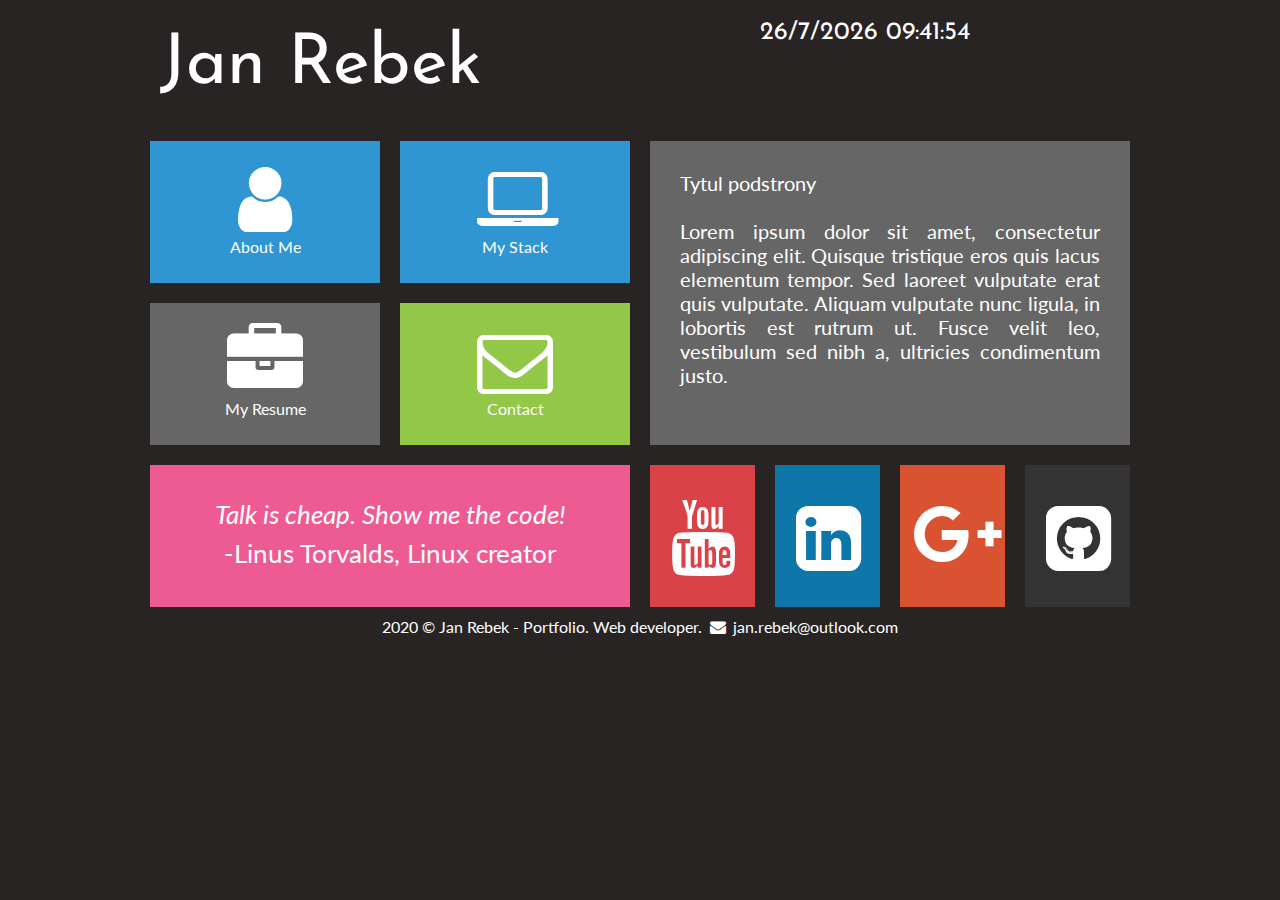
==== index.html @ e217b8ae "Update index.html" ====
<!DOCTYPE html>
<html lang="en">
  <head>
    <meta charset="utf-8" />
    <meta http-equiv="X-UA-Compatible" content="IE=edge,chrome=1" />
    <title>Jan Rebek - Portfolio</title>

    <meta
      name="description"
      content="I will create a beutiful website for you! Hire a webmaster: PHP, JavaScript, HTML, CSS, MySQL, React, React Native"
    />
    <meta
      name="keywords"
      content="order, website, programming, www, programmer, portfolio, php, javascript, html, css, mysql, react, native"
    />

    <link rel="stylesheet" href="style.css" type="text/css" />
    <link rel="stylesheet" href="css/fontello.css" type="text/css" />
    <link
      href="https://fonts.googleapis.com/css2?family=Josefin+Sans&family=Lato&display=swap"
      rel="stylesheet"
    />

    <script type="text/javascript">

        function countTime() {
    
        const today = new Date();
    
        const day = today.getDate();
        const month = today.getMonth()+1;
        const year = today.getFullYear();
    
        let hour = today.getHours();
        if (hour<10) hour = "0"+hour;
    
        let minute = today.getMinutes();
        if (minute<10) minute = "0"+minute;
    
        let second = today.getSeconds();
        if (second<10) second = "0"+second;
    
        document.getElementById("zegar").innerHTML = day+"/"+month+"/"+year+"   "+hour+":"+minute+":"+second;
    
        setTimeout("countTime()", 1000);
        };
    
        </script>


  </head>
  <body onload="countTime()" >
    <div id="container" >
      <div class="rectangle">
        <div id="logo"><a href="home" class="tilelinkhtml5">Jan Rebek</a></div>
        <div id="zegar"></div>
        <script type="text/javascript">
            document.getElementById("clock").innerHTML = day+"/"+month+"/"+year+"   "+hour+":"+minute+":"+second;
            </script>
        <div style="clear: both;"></div>
      </div>

      <div class="square">
        <div class="tile1">
           <a href="aboutme.html" class="tilelink"> <i class="icon-user"></i><br/>About Me </a>
        </div>
        <a href="techstack.html" class="tilelinkhtml5"><div class="tile1">
            <i class="icon-laptop"></i><br/>My Stack
        </div></a>
        <div style="clear: both;"></div>

        <div class="tile2">
            <a href="resume" class="tilelink">
            <i class="icon-briefcase"></i><br/>My Resume</a>
        </div>
        <div class="tile3">
            <a href="mailto: jan.rebek@outlook.com" class="tilelink">
            <i class="icon-mail"></i><br/>Contact</a>
        </div>
        <div style="clear: both;"></div>

        <div class="tile4"><i>Talk is cheap. Show me the code!</i><br/>-Linus Torvalds, Linux creator</div>
      </div>
      <div class="square">
        <div class="tile5">Tytul podstrony <br/><br/>Lorem ipsum dolor sit amet, consectetur adipiscing elit. Quisque tristique 
            eros quis lacus elementum tempor. Sed laoreet vulputate erat quis vulputate. Aliquam vulputate nunc ligula, in 
            lobortis est rutrum ut. Fusce velit leo, vestibulum sed nibh a, ultricies condimentum justo. </div>
            <div class="yt">
              <a href="http://youtube.com" target="_blank" class="sociallink">
                  <i class="icon-youtube"></i></a>
          </div>
          <div class="li">
              <a href="https://www.linkedin.com/in/janrebek/" target="_blank" class="sociallink">
              <i class="icon-linkedin-squared"></i></a>
          </div>
          <div class="gplus">
              <a href="http://youtube.com" target="_blank" class="sociallink">
              <i class="icon-gplus"></i></a>
          </div>
          <div class="gh">
              <a href="https://github.com/JanRebek" target="_blank" class="sociallink">
                <i class="icon-github-squared"></i></a>
              </div>
    
              <div style="clear: both;"></div></a>
            </div>
      
            <div style="clear: both;"></div>
            <div class="footer">
              2020 &copy; Jan Rebek - Portfolio. Web developer. <i class="icon-mail-alt"></i> jan.rebek@outlook.com
            </div>
        </div>
        </body>
      </html>
---- style.css ----
body {
  background-color: #292424;
  color: #ffffff;
  font-family: "Lato", sans-serif;
}

#container {
  width: 1000px;
  margin-left: auto;
  margin-right: auto;
}

.rectangle {
  width: 960px;
  margin: 20px;
}

.footer {
  width: 100%;
  height: 50px;
  text-align: center;
  justify-content: center;
}

.square {
  width: 50%;
  float: left;
}

#logo {
  float: left;
  font-family: "Josefin Sans", sans-serif;
  font-size: 70px;
  width: 600px;
  margin-top: 10px;
  margin-bottom: 10px;
  text-align: left;
}

#zegar {
  float: left;
  font-family: "Josefin Sans", sans-serif;
  font-size: 25px;
  text-align: left;
}

.tile1 {
  margin: 10px;
  width: 230px;
  height: 142px;
  background-color: #3095d3;
  float: left;
  text-align: center;
}

.tile1:hover {
  background-color: #2084c2;
}

.tile2 {
  margin: 10px;
  width: 230px;
  height: 142px;
  background-color: #666666;
  float: left;
  text-align: center;
}

.tile2:hover {
  background-color: #555555;
}

.tile3 {
  margin: 10px;
  width: 230px;
  height: 142px;
  background-color: #93c748;
  float: left;
  text-align: center;
}

.tile3:hover {
  background-color: #82b637;
}

.tile4 {
  margin: 10px;
  width: 420px;
  height: 82px;
  background-color: #ee5a92;
  text-align: center;
  font-size: 26px;
  padding: 30px;
  line-height: 150%;
}

.tile5 {
  margin: 10px;
  width: 420px;
  height: 244px;
  background-color: #666666;
  text-align: center;
  text-align: justify;
  padding: 30px;
  font-size: 20px;
}

a {
  text-decoration: none;
}

a:hover {
  text-decoration: underline;
}

.yt {
  margin: 10px;
  width: 105px;
  height: 142px;
  background-color: #d94348;
  float: left;
}

.yt:hover {
  background-color: #c83237;
}

.li {
  margin: 10px;
  width: 105px;
  height: 142px;
  background-color: #0e76a8;
  float: left;
}

.li:hover {
  background-color: #0d65a7;
}

.gplus {
  margin: 10px;
  width: 105px;
  height: 142px;
  background-color: #d95333;
  float: left;
}

.gplus:hover {
  background-color: #c84222;
}

.gh {
  margin: 10px;
  width: 105px;
  height: 142px;
  background-color: #333;
  float: left;
}

.gh:hover {
  background-color: #222;
}

a.tilelink {
  color: #ffffff;
  text-decoration: none;
  display: block;
  width: 230px;
  height: 142px;
}

a.tilelinkhtml5 {
  color: #ffffff;
  text-decoration: none;
}

a.sociallink {
  color: #ffffff;
  text-decoration: none;
  display: block;
  width: 105px;
  height: 142px;
}
---- css/fontello.css ----
@font-face {
  font-family: 'fontello';
  src: url('../font/fontello.eot?87267435');
  src: url('../font/fontello.eot?87267435#iefix') format('embedded-opentype'),
       url('../font/fontello.woff2?87267435') format('woff2'),
       url('../font/fontello.woff?87267435') format('woff'),
       url('../font/fontello.ttf?87267435') format('truetype'),
       url('../font/fontello.svg?87267435#fontello') format('svg');
  font-weight: normal;
  font-style: normal;
}
/* Chrome hack: SVG is rendered more smooth in Windozze. 100% magic, uncomment if you need it. */
/* Note, that will break hinting! In other OS-es font will be not as sharp as it could be */
/*
@media screen and (-webkit-min-device-pixel-ratio:0) {
  @font-face {
    font-family: 'fontello';
    src: url('../font/fontello.svg?87267435#fontello') format('svg');
  }
}
*/
 
 [class^="icon-"]:before, [class*=" icon-"]:before {
  font-family: "fontello";
  font-style: normal;
  font-weight: normal;
  speak: never;
 
  display: inline-block;
  text-decoration: inherit;
  width: 1em;
  margin-right: .2em;
  text-align: center;
  /* opacity: .8; */
 
  /* For safety - reset parent styles, that can break glyph codes*/
  font-variant: normal;
  text-transform: none;
 
  /* fix buttons height, for twitter bootstrap */
  line-height: 1em;
 
  /* Animation center compensation - margins should be symmetric */
  /* remove if not needed */
  margin-left: .2em;
 
  /* you can be more comfortable with increased icons size */
  /* font-size: 120%; */
 
  /* Font smoothing. That was taken from TWBS */
  -webkit-font-smoothing: antialiased;
  -moz-osx-font-smoothing: grayscale;
 
  /* Uncomment for 3D effect */
  /* text-shadow: 1px 1px 1px rgba(127, 127, 127, 0.3); */
}
 
.icon-user:before { content: '\e800'; font-size: 76px; margin-top: 20px;} /* '' */
.icon-briefcase:before { content: '\e801'; font-size: 76px; margin-top: 20px; } /* '' */
.icon-mail:before { content: '\e802'; font-size: 76px; margin-top: 20px; } /* '' */
.icon-twitter:before { content: '\f099'; } /* '' */
.icon-gplus:before { content: '\f0d5'; font-size: 68px; margin-top: 35px;} /* '' */
.icon-mail-alt:before { content: '\f0e0'; } /* '' */
.icon-laptop:before { content: '\f109'; font-size: 76px; margin-top: 20px; } /* '' */
.icon-youtube:before { content: '\f167'; font-size: 76px; margin-top: 35px; } /* '' */
.icon-github-squared:before { content: '\f300'; font-size: 76px; margin-top: 35px; } /* '' */
.icon-facebook-squared:before { content: '\f308'; font-size: 76px; margin-top: 35px;} /* '' */
.icon-linkedin-squared:before { content: '\f30c'; font-size: 76px; margin-top: 35px;} /* '' */
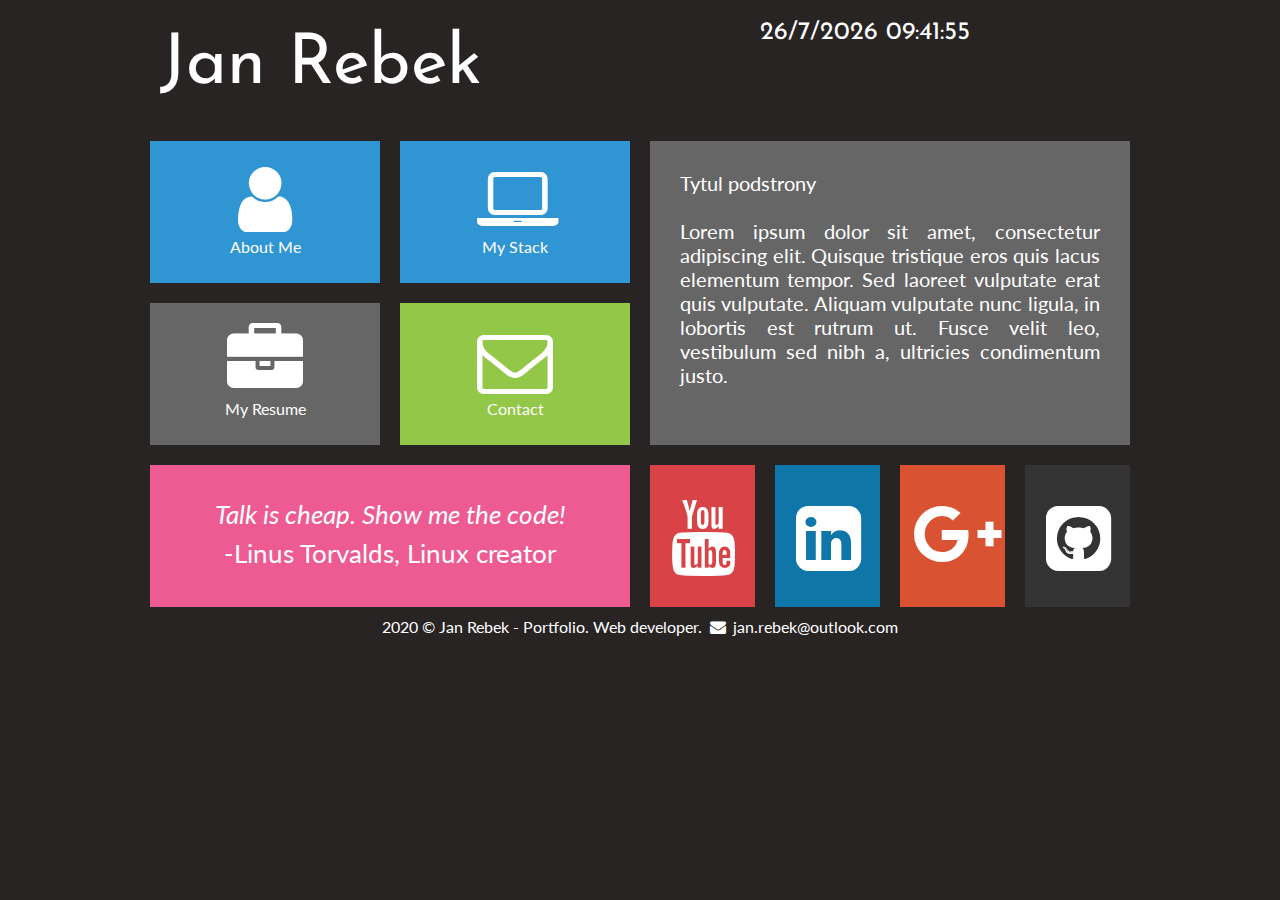
==== commit a934858f: "Update index.html" ====
--- a/index.html
+++ b/index.html
@@ -52,7 +52,7 @@
   <body onload="countTime()" >
     <div id="container" >
       <div class="rectangle">
-        <div id="logo"><a href="home" class="tilelinkhtml5">Jan Rebek</a></div>
+        <div id="logo"><a href="index.html" class="tilelinkhtml5">Jan Rebek</a></div>
         <div id="zegar"></div>
         <script type="text/javascript">
             document.getElementById("clock").innerHTML = day+"/"+month+"/"+year+"   "+hour+":"+minute+":"+second;
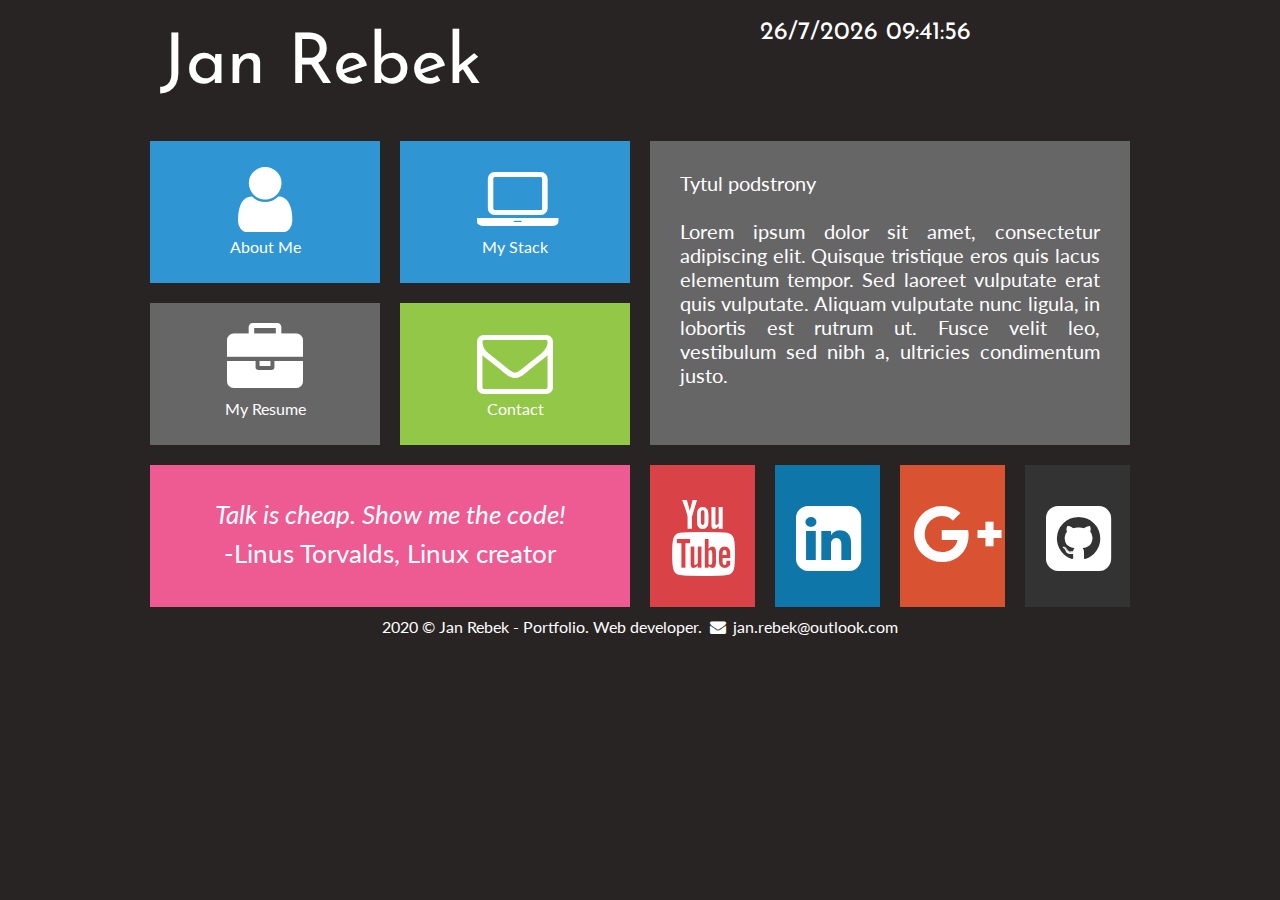
==== commit d7f5d451: "Update index.html" ====
--- a/index.html
+++ b/index.html
@@ -52,7 +52,7 @@
   <body onload="countTime()" >
     <div id="container" >
       <div class="rectangle">
-        <div id="logo"><a href="index.html" class="tilelinkhtml5">Jan Rebek</a></div>
+        <div id="logo"><a href="index" class="tilelinkhtml5">Jan Rebek</a></div>
         <div id="zegar"></div>
         <script type="text/javascript">
             document.getElementById("clock").innerHTML = day+"/"+month+"/"+year+"   "+hour+":"+minute+":"+second;
@@ -62,9 +62,9 @@
 
       <div class="square">
         <div class="tile1">
-           <a href="aboutme.html" class="tilelink"> <i class="icon-user"></i><br/>About Me </a>
+           <a href="aboutme" class="tilelink"> <i class="icon-user"></i><br/>About Me </a>
         </div>
-        <a href="techstack.html" class="tilelinkhtml5"><div class="tile1">
+        <a href="techstack" class="tilelinkhtml5"><div class="tile1">
             <i class="icon-laptop"></i><br/>My Stack
         </div></a>
         <div style="clear: both;"></div>
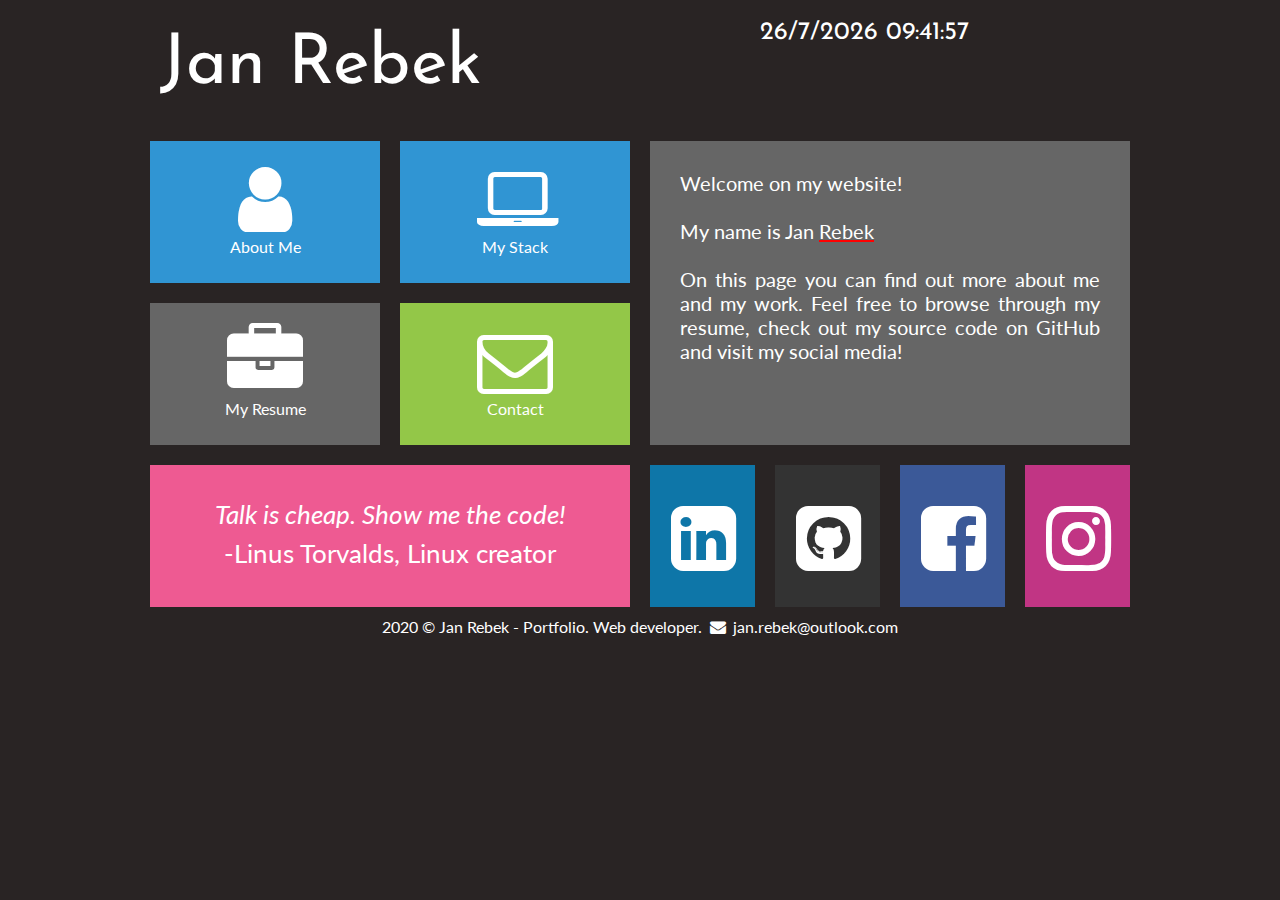
==== commit 5c83f3a6: "new changes" ====
--- a/index.html
+++ b/index.html
@@ -82,25 +82,28 @@
         <div class="tile4"><i>Talk is cheap. Show me the code!</i><br/>-Linus Torvalds, Linux creator</div>
       </div>
       <div class="square">
-        <div class="tile5">Tytul podstrony <br/><br/>Lorem ipsum dolor sit amet, consectetur adipiscing elit. Quisque tristique 
-            eros quis lacus elementum tempor. Sed laoreet vulputate erat quis vulputate. Aliquam vulputate nunc ligula, in 
-            lobortis est rutrum ut. Fusce velit leo, vestibulum sed nibh a, ultricies condimentum justo. </div>
-            <div class="yt">
-              <a href="http://youtube.com" target="_blank" class="sociallink">
-                  <i class="icon-youtube"></i></a>
-          </div>
+        <div class="tile5">Welcome on my website!  <br/><br/>My name is Jan <span style="text-decoration: underline; text-decoration-color: red;"  >Rebek</span><br/><br/> On this page you can find out more about me and my work. Feel free to browse through my resume, 
+          check out my source code on GitHub and visit my social media!  </div>
+            
           <div class="li">
               <a href="https://www.linkedin.com/in/janrebek/" target="_blank" class="sociallink">
               <i class="icon-linkedin-squared"></i></a>
           </div>
-          <div class="gplus">
-              <a href="http://youtube.com" target="_blank" class="sociallink">
-              <i class="icon-gplus"></i></a>
-          </div>
+
           <div class="gh">
               <a href="https://github.com/JanRebek" target="_blank" class="sociallink">
                 <i class="icon-github-squared"></i></a>
               </div>
+
+              <div class="fb">
+                <a href="https://www.facebook.com/JanRebek/" target="_blank" class="sociallink">
+                <i class="icon-facebook-squared"></i></a>
+            </div>
+
+              <div class="ig">
+                <a href="https://www.instagram.com/jannrebek/" target="_blank" class="sociallink">
+                    <i class="icon-instagram"></i></a>
+            </div>
     
               <div style="clear: both;"></div></a>
             </div>
--- a/style.css
+++ b/style.css
@@ -103,6 +103,7 @@
   text-align: justify;
   padding: 30px;
   font-size: 20px;
+  font-family: "Lato", sans-serif;
 }
 
 a {
@@ -113,16 +114,16 @@
   text-decoration: underline;
 }
 
-.yt {
+.ig {
   margin: 10px;
   width: 105px;
   height: 142px;
-  background-color: #d94348;
+  background-color: #c13584;
   float: left;
 }
 
-.yt:hover {
-  background-color: #c83237;
+.ig:hover {
+  background-color: #b02473;
 }
 
 .li {
@@ -137,16 +138,16 @@
   background-color: #0d65a7;
 }
 
-.gplus {
+.fb {
   margin: 10px;
   width: 105px;
   height: 142px;
-  background-color: #d95333;
+  background-color: #3b5998;
   float: left;
 }
 
-.gplus:hover {
-  background-color: #c84222;
+.fb:hover {
+  background-color: #2a4887;
 }
 
 .gh {
--- a/css/fontello.css
+++ b/css/fontello.css
@@ -1,11 +1,11 @@
 @font-face {
-  font-family: 'fontello';
-  src: url('../font/fontello.eot?87267435');
-  src: url('../font/fontello.eot?87267435#iefix') format('embedded-opentype'),
-       url('../font/fontello.woff2?87267435') format('woff2'),
-       url('../font/fontello.woff?87267435') format('woff'),
-       url('../font/fontello.ttf?87267435') format('truetype'),
-       url('../font/fontello.svg?87267435#fontello') format('svg');
+  font-family: "fontello";
+  src: url("../font/fontello.eot?36547732");
+  src: url("../font/fontello.eot?36547732#iefix") format("embedded-opentype"),
+    url("../font/fontello.woff2?36547732") format("woff2"),
+    url("../font/fontello.woff?36547732") format("woff"),
+    url("../font/fontello.ttf?36547732") format("truetype"),
+    url("../font/fontello.svg?36547732#fontello") format("svg");
   font-weight: normal;
   font-style: normal;
 }
@@ -15,54 +15,100 @@
 @media screen and (-webkit-min-device-pixel-ratio:0) {
   @font-face {
     font-family: 'fontello';
-    src: url('../font/fontello.svg?87267435#fontello') format('svg');
+    src: url('../font/fontello.svg?36547732#fontello') format('svg');
   }
 }
 */
- 
- [class^="icon-"]:before, [class*=" icon-"]:before {
+
+[class^="icon-"]:before,
+[class*=" icon-"]:before {
   font-family: "fontello";
   font-style: normal;
   font-weight: normal;
   speak: never;
- 
+
   display: inline-block;
   text-decoration: inherit;
   width: 1em;
-  margin-right: .2em;
+  margin-right: 0.2em;
   text-align: center;
   /* opacity: .8; */
- 
+
   /* For safety - reset parent styles, that can break glyph codes*/
   font-variant: normal;
   text-transform: none;
- 
+
   /* fix buttons height, for twitter bootstrap */
   line-height: 1em;
- 
+
   /* Animation center compensation - margins should be symmetric */
   /* remove if not needed */
-  margin-left: .2em;
- 
+  margin-left: 0.2em;
+
   /* you can be more comfortable with increased icons size */
   /* font-size: 120%; */
- 
+
   /* Font smoothing. That was taken from TWBS */
   -webkit-font-smoothing: antialiased;
   -moz-osx-font-smoothing: grayscale;
- 
+
   /* Uncomment for 3D effect */
   /* text-shadow: 1px 1px 1px rgba(127, 127, 127, 0.3); */
 }
- 
-.icon-user:before { content: '\e800'; font-size: 76px; margin-top: 20px;} /* '' */
-.icon-briefcase:before { content: '\e801'; font-size: 76px; margin-top: 20px; } /* '' */
-.icon-mail:before { content: '\e802'; font-size: 76px; margin-top: 20px; } /* '' */
-.icon-twitter:before { content: '\f099'; } /* '' */
-.icon-gplus:before { content: '\f0d5'; font-size: 68px; margin-top: 35px;} /* '' */
-.icon-mail-alt:before { content: '\f0e0'; } /* '' */
-.icon-laptop:before { content: '\f109'; font-size: 76px; margin-top: 20px; } /* '' */
-.icon-youtube:before { content: '\f167'; font-size: 76px; margin-top: 35px; } /* '' */
-.icon-github-squared:before { content: '\f300'; font-size: 76px; margin-top: 35px; } /* '' */
-.icon-facebook-squared:before { content: '\f308'; font-size: 76px; margin-top: 35px;} /* '' */
-.icon-linkedin-squared:before { content: '\f30c'; font-size: 76px; margin-top: 35px;} /* '' */+
+.icon-user:before {
+  content: "\e800";
+  font-size: 76px;
+  margin-top: 20px;
+} /* '' */
+.icon-briefcase:before {
+  content: "\e801";
+  font-size: 76px;
+  margin-top: 20px;
+} /* '' */
+.icon-mail:before {
+  content: "\e802";
+  font-size: 76px;
+  margin-top: 20px;
+} /* '' */
+.icon-twitter:before {
+  content: "\f099";
+} /* '' */
+.icon-gplus:before {
+  content: "\f0d5";
+  font-size: 68px;
+  margin-top: 35px;
+} /* '' */
+.icon-mail-alt:before {
+  content: "\f0e0";
+} /* '' */
+.icon-laptop:before {
+  content: "\f109";
+  font-size: 76px;
+  margin-top: 20px;
+} /* '' */
+.icon-youtube:before {
+  content: "\f167";
+  font-size: 76px;
+  margin-top: 35px;
+} /* '' */
+.icon-github-squared:before {
+  content: "\f300";
+  font-size: 76px;
+  margin-top: 35px;
+} /* '' */
+.icon-facebook-squared:before {
+  content: "\f308";
+  font-size: 76px;
+  margin-top: 35px;
+} /* '' */
+.icon-linkedin-squared:before {
+  content: "\f30c";
+  font-size: 76px;
+  margin-top: 35px;
+} /* '' */
+.icon-instagram:before {
+  content: "\f16d";
+  font-size: 76px;
+  margin-top: 35px;
+} /* '' */
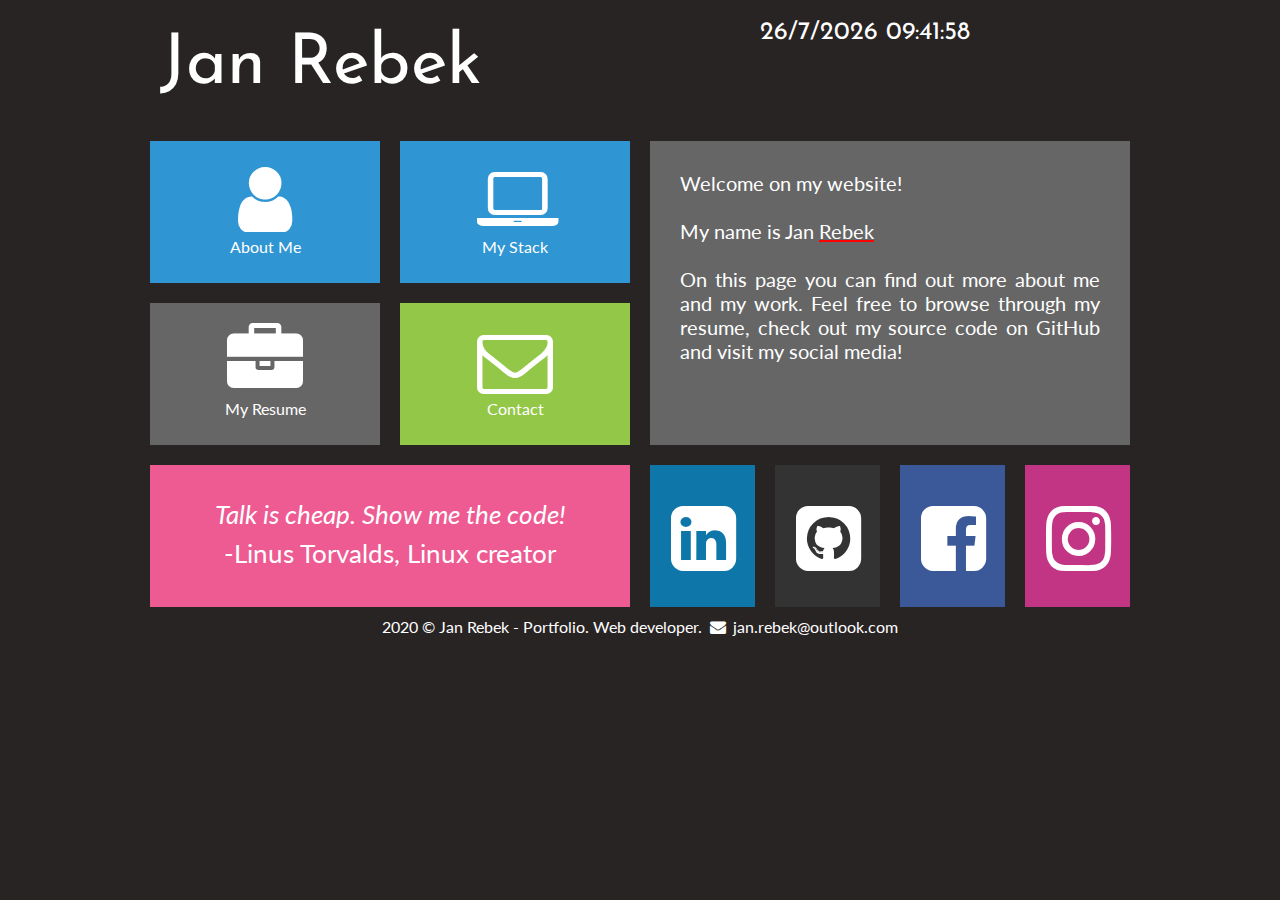
==== commit ff4eb549: "resume update" ====
--- a/index.html
+++ b/index.html
@@ -70,7 +70,7 @@
         <div style="clear: both;"></div>
 
         <div class="tile2">
-            <a href="resume" class="tilelink">
+            <a href="JanRebekResume.pdf" class="tilelink">
             <i class="icon-briefcase"></i><br/>My Resume</a>
         </div>
         <div class="tile3">
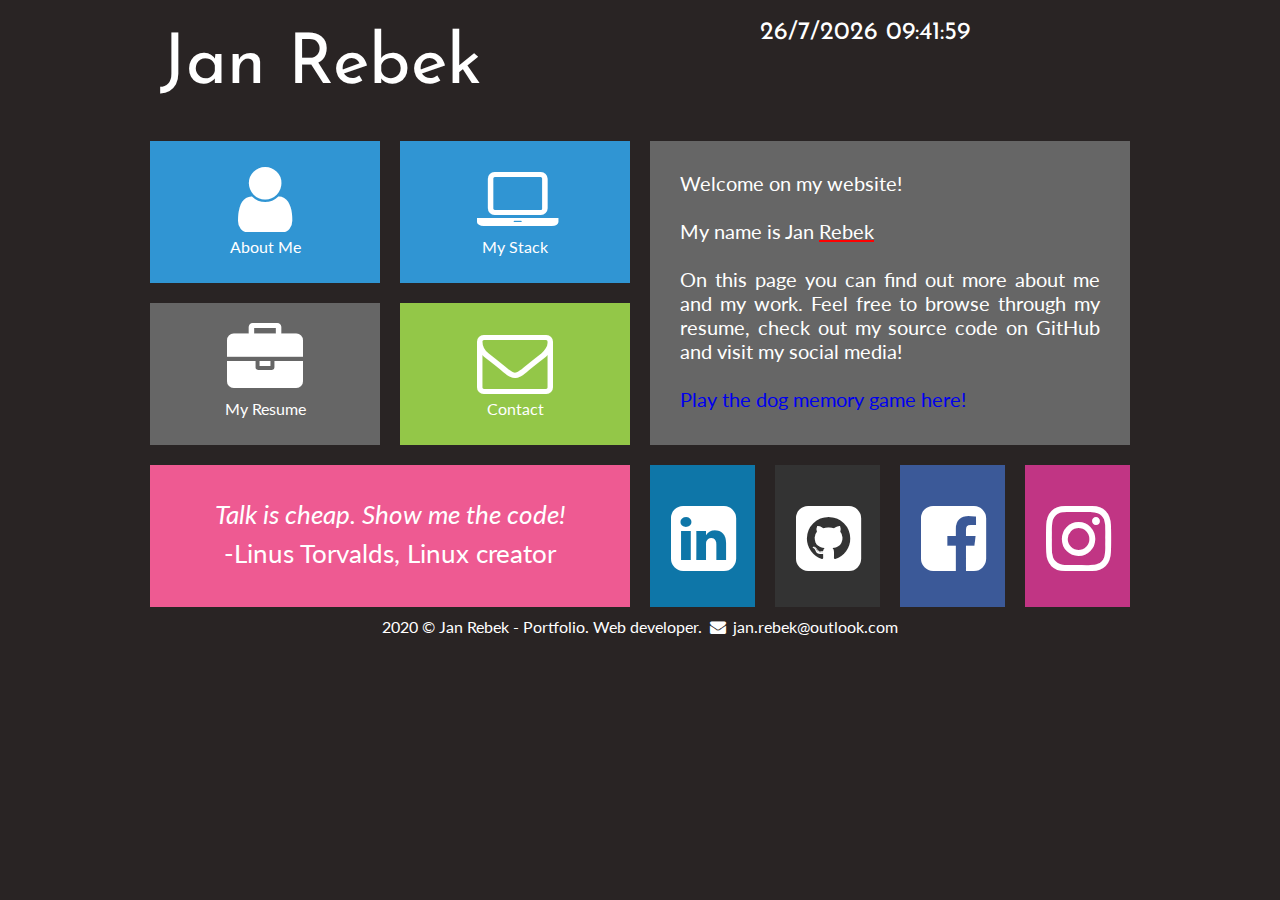
==== commit 70a5dbe9: "changes" ====
--- a/index.html
+++ b/index.html
@@ -83,7 +83,7 @@
       </div>
       <div class="square">
         <div class="tile5">Welcome on my website!  <br/><br/>My name is Jan <span style="text-decoration: underline; text-decoration-color: red;"  >Rebek</span><br/><br/> On this page you can find out more about me and my work. Feel free to browse through my resume, 
-          check out my source code on GitHub and visit my social media!  </div>
+          check out my source code on GitHub and visit my social media!<br/><br/><a href="gra.html">Play the dog memory game here!</a>  </div>
             
           <div class="li">
               <a href="https://www.linkedin.com/in/janrebek/" target="_blank" class="sociallink">
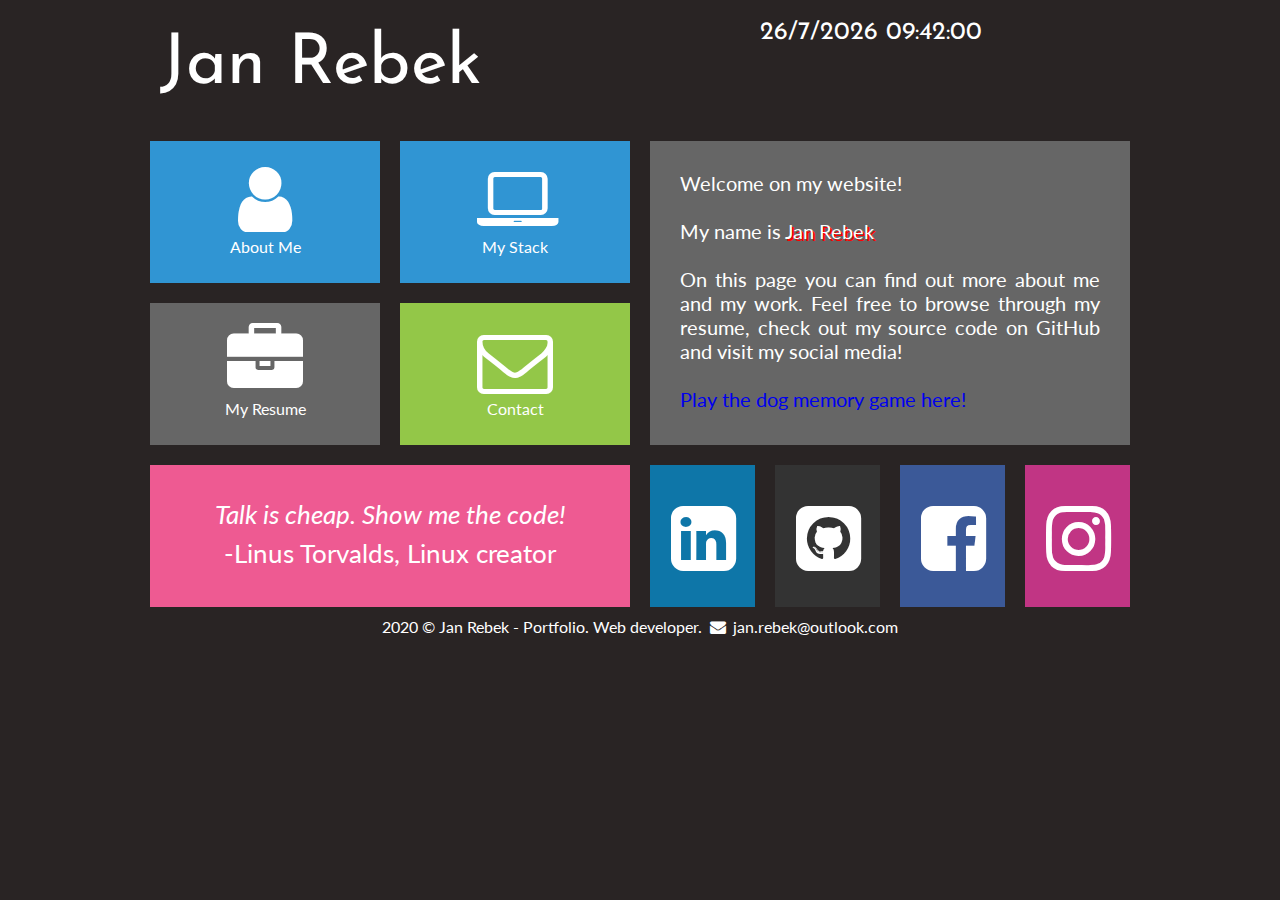
==== commit 067409c1: "changes" ====
--- a/index.html
+++ b/index.html
@@ -82,8 +82,8 @@
         <div class="tile4"><i>Talk is cheap. Show me the code!</i><br/>-Linus Torvalds, Linux creator</div>
       </div>
       <div class="square">
-        <div class="tile5">Welcome on my website!  <br/><br/>My name is Jan <span style="text-decoration: underline; text-decoration-color: red;"  >Rebek</span><br/><br/> On this page you can find out more about me and my work. Feel free to browse through my resume, 
-          check out my source code on GitHub and visit my social media!<br/><br/><a href="gra.html">Play the dog memory game here!</a>  </div>
+        <div class="tile5">Welcome on my website!  <br/><br/>My name is <span style="text-shadow: 2px 2px #ff0000"  > Jan Rebek</span><br/><br/> On this page you can find out more about me and my work. Feel free to browse through my resume, 
+          check out my source code on GitHub and visit my social media!<br/><br/><a href="gra">Play the dog memory game here!</a>  </div>
             
           <div class="li">
               <a href="https://www.linkedin.com/in/janrebek/" target="_blank" class="sociallink">
